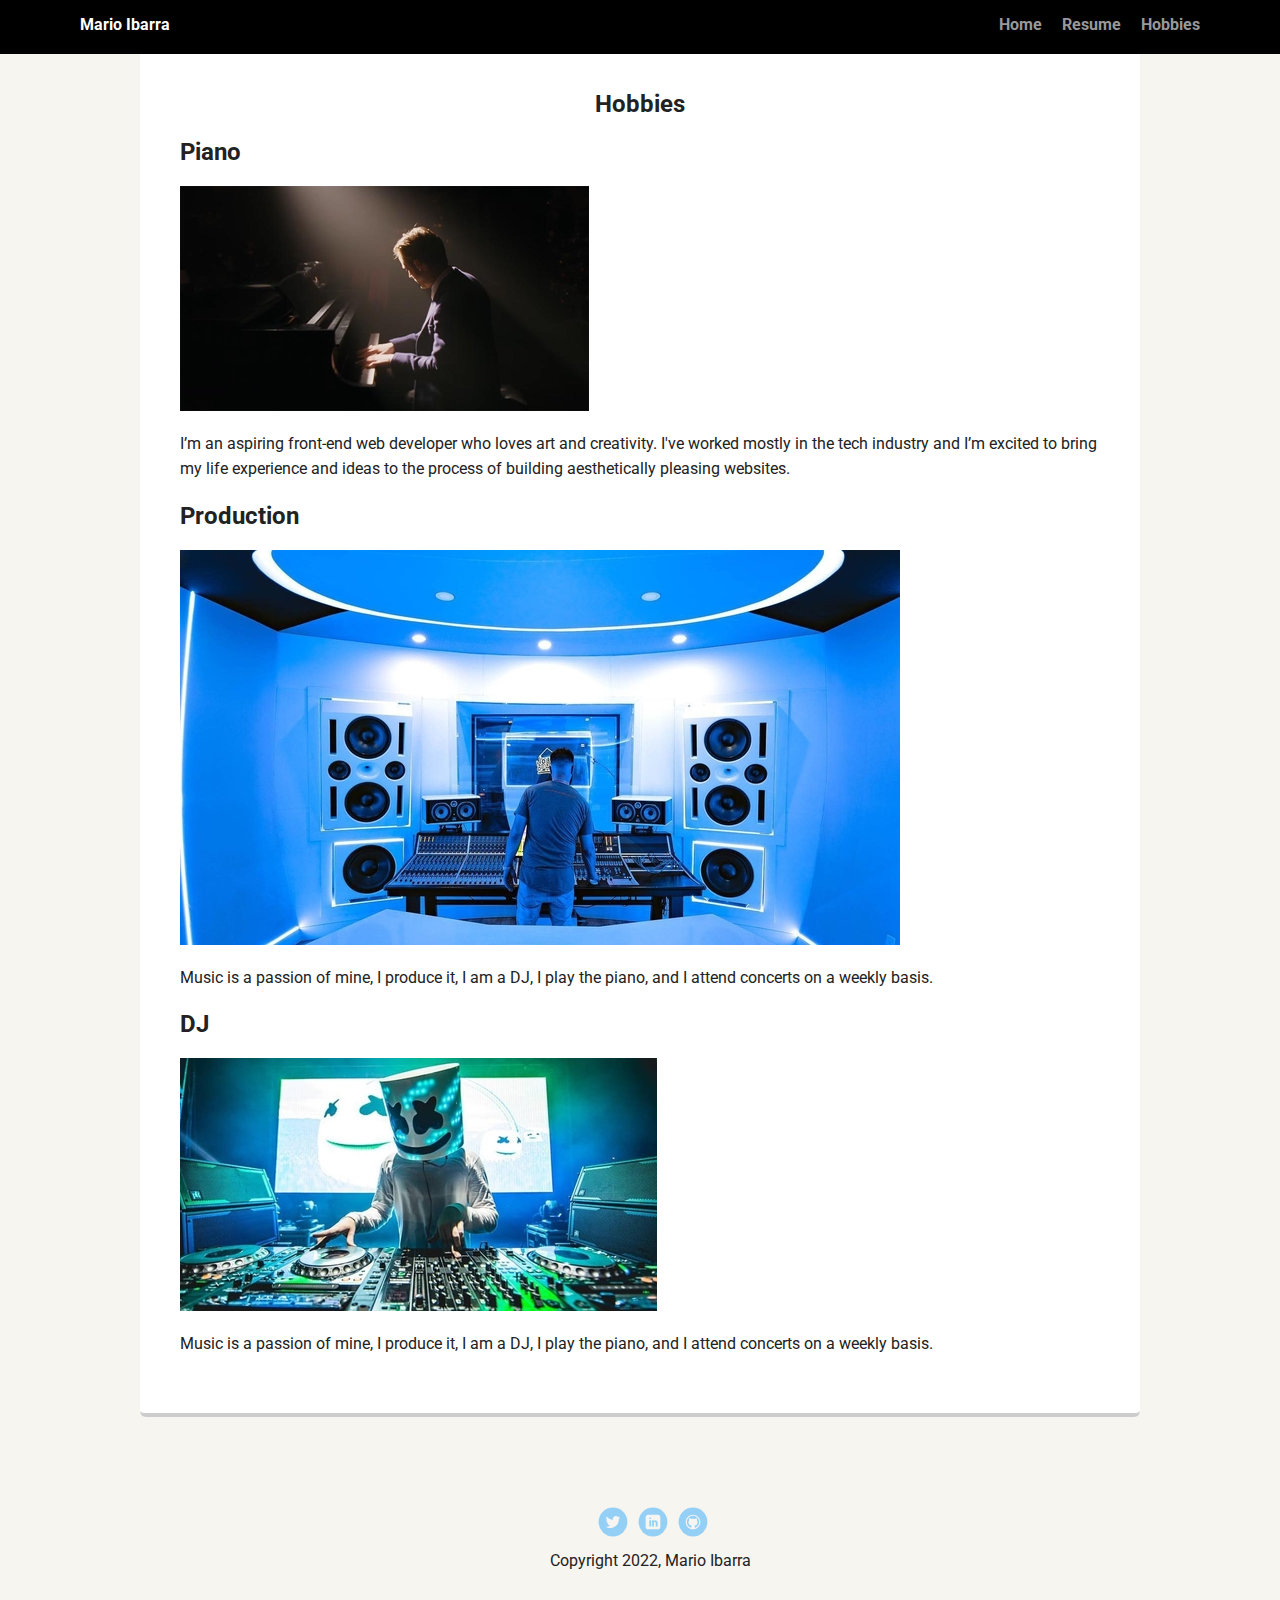
==== hobbies.html @ 904fe75e "finished resume, started hobbies" ====
<!doctype html>
<html lang="en">
<head>
  <meta charset="utf-8">
  <title>Mario Ibarra's Hobbies</title>
  <meta name="viewport" content="width=device-width, initial-scale=1.0">
  <link rel="stylesheet" href="styles.css">
  <link href="https://fonts.googleapis.com/css?family=Muli%7CRoboto:400,300,500,700,900" rel="stylesheet"></head>

  <body>

    <div class="main-nav">
        <ul class="nav">
          <li class="name">Mario Ibarra</li>
          <li><a href="index.html">Home</a></li>
          <li><a href="resume.html">Resume</a></li>
          <li><a href="hobbies.html">Hobbies</a></li>
        </ul>
    </div>

    <main class="flex">
      <div class="card2">
        <h2 class="resume">Hobbies</h2>

        <h2>Piano</h2>
        <img src="images/piano.jpeg">
        <p>I’m an aspiring front-end web developer who loves art and creativity. I've worked mostly in the tech industry and I’m excited to bring my life experience and ideas to the process of building aesthetically pleasing websites.</p>

        <h2>Production</h2>
        <img src="images/studio.jpeg">
        <p>Music is a passion of mine, I produce it, I am a DJ, I play the piano, and I attend concerts on a weekly basis.</p>

        <h2>DJ</h2>
        <img src="images/dj.jpeg">
        <p>Music is a passion of mine, I produce it, I am a DJ, I play the piano, and I attend concerts on a weekly basis.</p>

      </div> 

    </main>
    <footer>
      <ul>
        <li><a href="https://twitter.com/RealMcSir" class="social twitter">Twitter</a></li>
        <li><a href="https://www.linkedin.com/in/mario-ibarra/" class="social linkedin">LinkedIn</a></li>
        <li><a href="https://github.com/ibarram2" class="social github">Github</a></li>
      </ul>
      <p class="copyright">Copyright 2022, Mario Ibarra</p>
    </footer>
  </body>
  </html>
---- styles.css ----
/* Global Layout Set-up */
* { 
  box-sizing: border-box;
}
  
body {
  margin: 0;
  padding: 0;
  text-align: center;
  font-family: 'Roboto', sans-serif;
  color: #222;
  background: #f7f5f0;
}
/* Link Styles */

a {
  text-decoration: none;
  color: #999;
}
a:hover {
  color: #6633ff;
}

/* Section Styles */

.main-nav {
  width: 100%;
  background: black;
  min-height: 30px;
  padding: 10px;
  position: fixed;
  text-align: center;
}
.nav {
  display: flex;
  justify-content: space-around;
  font-weight: 700;
  list-style-type: none;
  margin: 0 auto;
  padding: 0;
}

.nav .name {
    display: block;
    margin-right: auto;
    color: white;
}
.nav li {
  padding: 5px 10px 10px 10px;
}
.nav a {
  transition: all .5s;
}
.nav a:hover {
  color: white
}

header {
  text-align: center;
  background: url('images/background.jpeg') no-repeat top center ;
  background-size: cover;
  overflow: hidden;
  padding-top: 60px;
}
header {
  line-height: 1.5;
}
header .profile-image {
  margin-top: 50px;
  width: 150px;
  height: 150px;
  border-radius: 50%;
  border: 3px solid white;
  transition: all .5s;
}
header .profile-image:hover {
  transform: scale(1.2) rotate(5deg);
}
.tag {
  background-color: #efefef;
  color: black;
  padding: 10px;
  border-radius: 5px;
  display: table;
  margin: 10px auto;
} 
.location {
  background-color: #222;
  color: yellow;
}
.card {
  margin: 30px;
  padding: 20px 40px 40px;
  max-width: 500px;
  text-align: left;
  background: #fff;
  border-bottom: 4px solid #ccc;
  border-radius: 6px;
  transition: all .5s;
}

.card2 {
  margin: 30px;
  padding: 20px 40px 40px;
  max-width: 1000px;
  text-align: left;
  background: #fff;
  border-bottom: 4px solid #ccc;
  border-radius: 6px;
  transition: all .5s;
}

.card:hover {
  border-color: #ff99ff;
}

ul.skills {
  padding: 0;
  text-align: center;
}

.skills li {
  border-radius: 6px;
  display: inline-block;
  background: #ff9904;
  color: white;
  padding: 5px 10px;
  margin: 2px;
}

.skills li:nth-child(odd) {
  background: #0399ff;
}

footer {
  width: 100%;
  min-height: 30px;
  padding: 20px 0 40px 20px;
}

footer .copyright {
  top: -8px;
  font-size: .75em;
}

footer ul {
  list-style-type: none;
  margin: 0;
  padding: 0;
}

footer ul li {
  display: inline-block;
}

a.social {
  display: inline-block;
  text-indent: -9999px;
  margin-left: 5px;
  width: 30px;
  height: 30px;
  background-size: 30px 30px;
  opacity: .4;
  transition: all .5s;
}
a.twitter {
  background-image: url(images/twitter.svg);
}
a.linkedin {
  background-image: url(images/linkedin.svg);
}
a.github {
  background-image: url(images/github.svg);
}
a.social:hover {
  opacity: 1;
}
.clearfix {
  clear: both;
}
.resume {
  text-align: center;
}

/* Styles for larger screens */
@media screen and (min-width: 720px) {
  
  .flex {
      display: -ms-flexbox;      /* TWEENER - IE 10 */
      display: flex; 
      max-width: 1200px;
      -ms-flex-pack: distribute;
      justify-content: space-around;
      margin: 0 auto;
  }

  header {
    min-height: 470px;
  }

  .nav {
    max-width: 1200px;
    padding: 0 30px;
  }


  main {
    padding-top: 20px;
  }

  main p {
    line-height: 1.6em;
  }

  footer {
    font-size: 1.3em;
    max-width: 1200px;
    margin: 40px auto;
  }

}
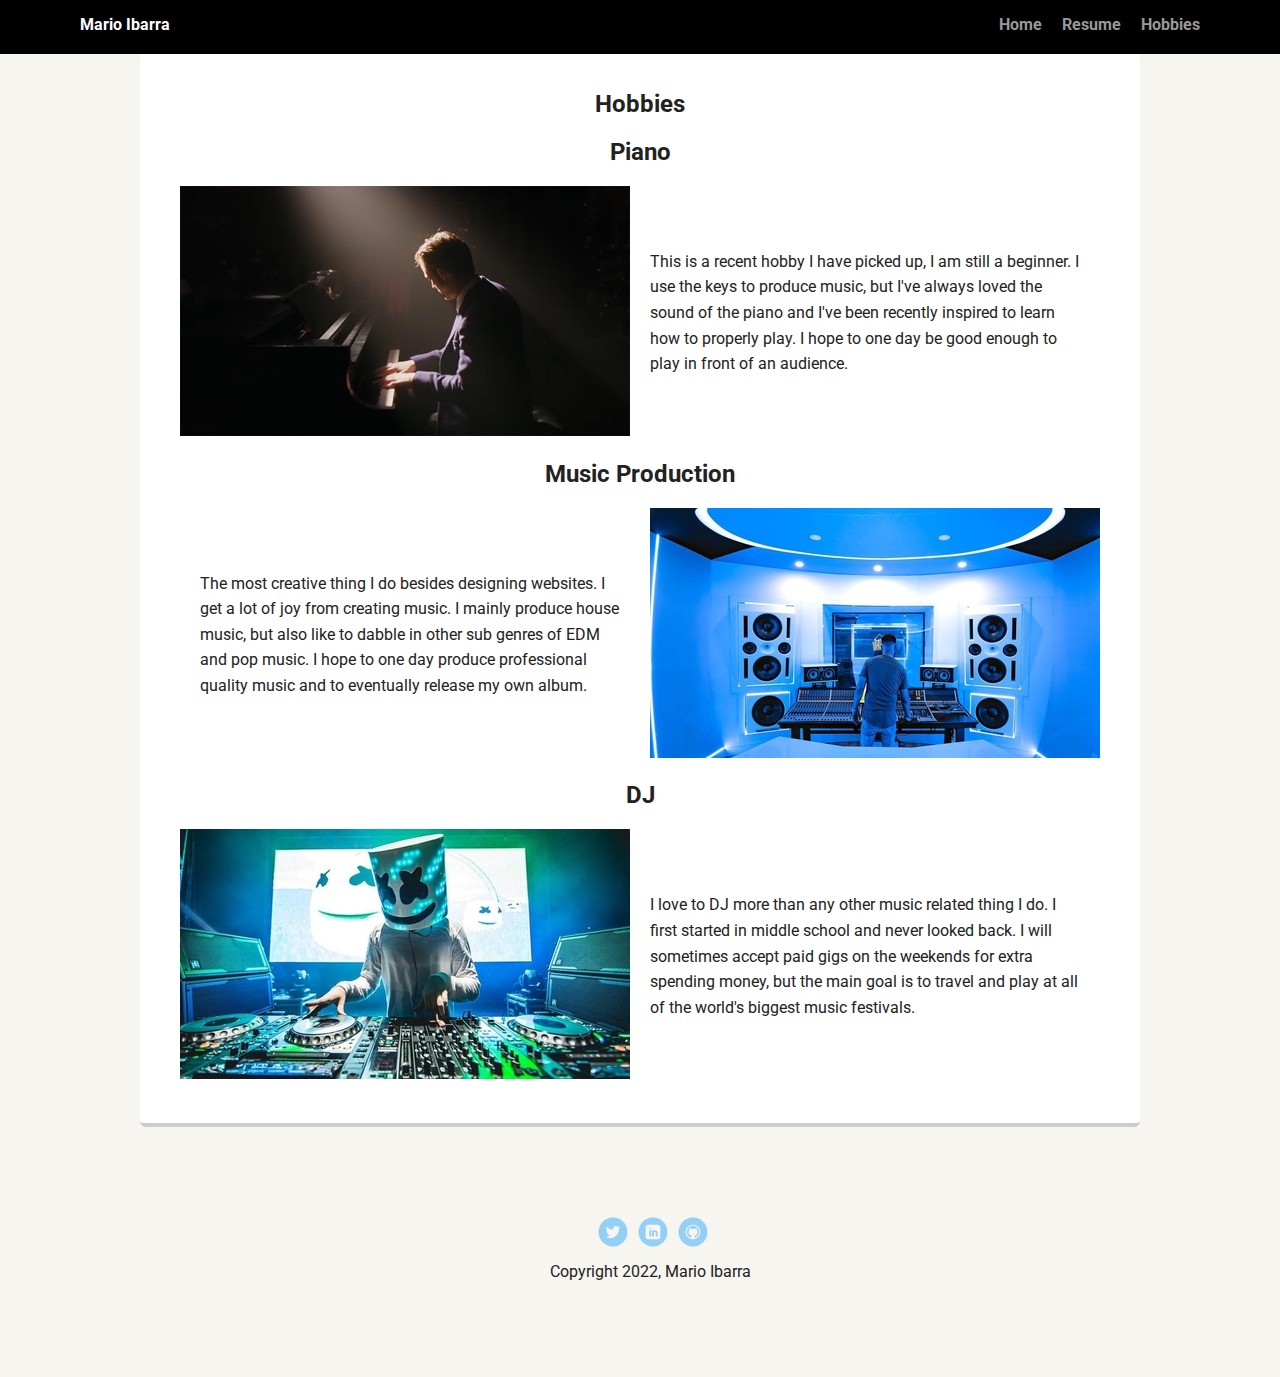
==== commit 522e27c5: "Final edits for submission" ====
--- a/hobbies.html
+++ b/hobbies.html
@@ -9,32 +9,57 @@
 
   <body>
 
-    <div class="main-nav">
+    <nav class="main-nav">
         <ul class="nav">
           <li class="name">Mario Ibarra</li>
           <li><a href="index.html">Home</a></li>
           <li><a href="resume.html">Resume</a></li>
           <li><a href="hobbies.html">Hobbies</a></li>
         </ul>
-    </div>
+    </nav>
 
     <main class="flex">
-      <div class="card2">
+      <section class="card2">
         <h2 class="resume">Hobbies</h2>
 
+        <div class="titles">
         <h2>Piano</h2>
-        <img src="images/piano.jpeg">
-        <p>I’m an aspiring front-end web developer who loves art and creativity. I've worked mostly in the tech industry and I’m excited to bring my life experience and ideas to the process of building aesthetically pleasing websites.</p>
+        </div>
+        <div class="container">
+          <div>
+        <img src="images/piano.jpeg" alt="Man playing piano">
+        </div>
+        <div class="text">
 
-        <h2>Production</h2>
-        <img src="images/studio.jpeg">
-        <p>Music is a passion of mine, I produce it, I am a DJ, I play the piano, and I attend concerts on a weekly basis.</p>
+        <p>This is a recent hobby I have picked up, I am still a beginner. I use the keys to produce music, but I've always loved the sound of the piano and I've been recently inspired to learn how to properly play. I hope to one day be good enough to play in front of an audience.</p>
+      </div>
+        </div>
 
+        <div class="titles">
+        <h2>Music Production</h2>
+        </div>
+        <div class="container">
+          <div class="text">
+        <p>The most creative thing I do besides designing websites. I get a lot of joy from creating music. I mainly produce house music, but also like to dabble in other sub genres of EDM and pop music. I hope to one day produce professional quality music and to eventually release my own album.  </p>
+          </div>
+          <div>
+        <img src="images/studio.jpeg" alt="Futuristic music studio">
+        </div>
+        
+        </div>
+
+        <div class="titles">
         <h2>DJ</h2>
-        <img src="images/dj.jpeg">
-        <p>Music is a passion of mine, I produce it, I am a DJ, I play the piano, and I attend concerts on a weekly basis.</p>
-
-      </div> 
+      </div>
+        <div class="container">
+          <div>
+        <img src="images/dj.jpeg" alt="Marshmellow performing">
+        </div>
+        <div class="text">
+        <p>I love to DJ more than any other music related thing I do. I first started in middle school and never looked back. I will sometimes accept paid gigs on the weekends for extra spending money, but the main goal is to travel and play at all of the world's biggest music festivals.</p>
+      </div>
+      </div>
+      </section> 
 
     </main>
     <footer>
--- a/styles.css
+++ b/styles.css
@@ -55,6 +55,21 @@
   color: white
 }
 
+.text {
+  display: flex;
+  padding: 20px;
+}
+
+.container {
+  display: flex;
+  align-items: center;
+  justify-content: center
+}
+
+.titles {
+  text-align: center;
+}
+
 header {
   text-align: center;
   background: url('images/background.jpeg') no-repeat top center ;
@@ -71,10 +86,10 @@
   height: 150px;
   border-radius: 50%;
   border: 3px solid white;
-  transition: all .5s;
+  transition: all 1s;
 }
 header .profile-image:hover {
-  transform: scale(1.2) rotate(5deg);
+  transform: scale(1.5) rotate(360deg);
 }
 .tag {
   background-color: #efefef;
